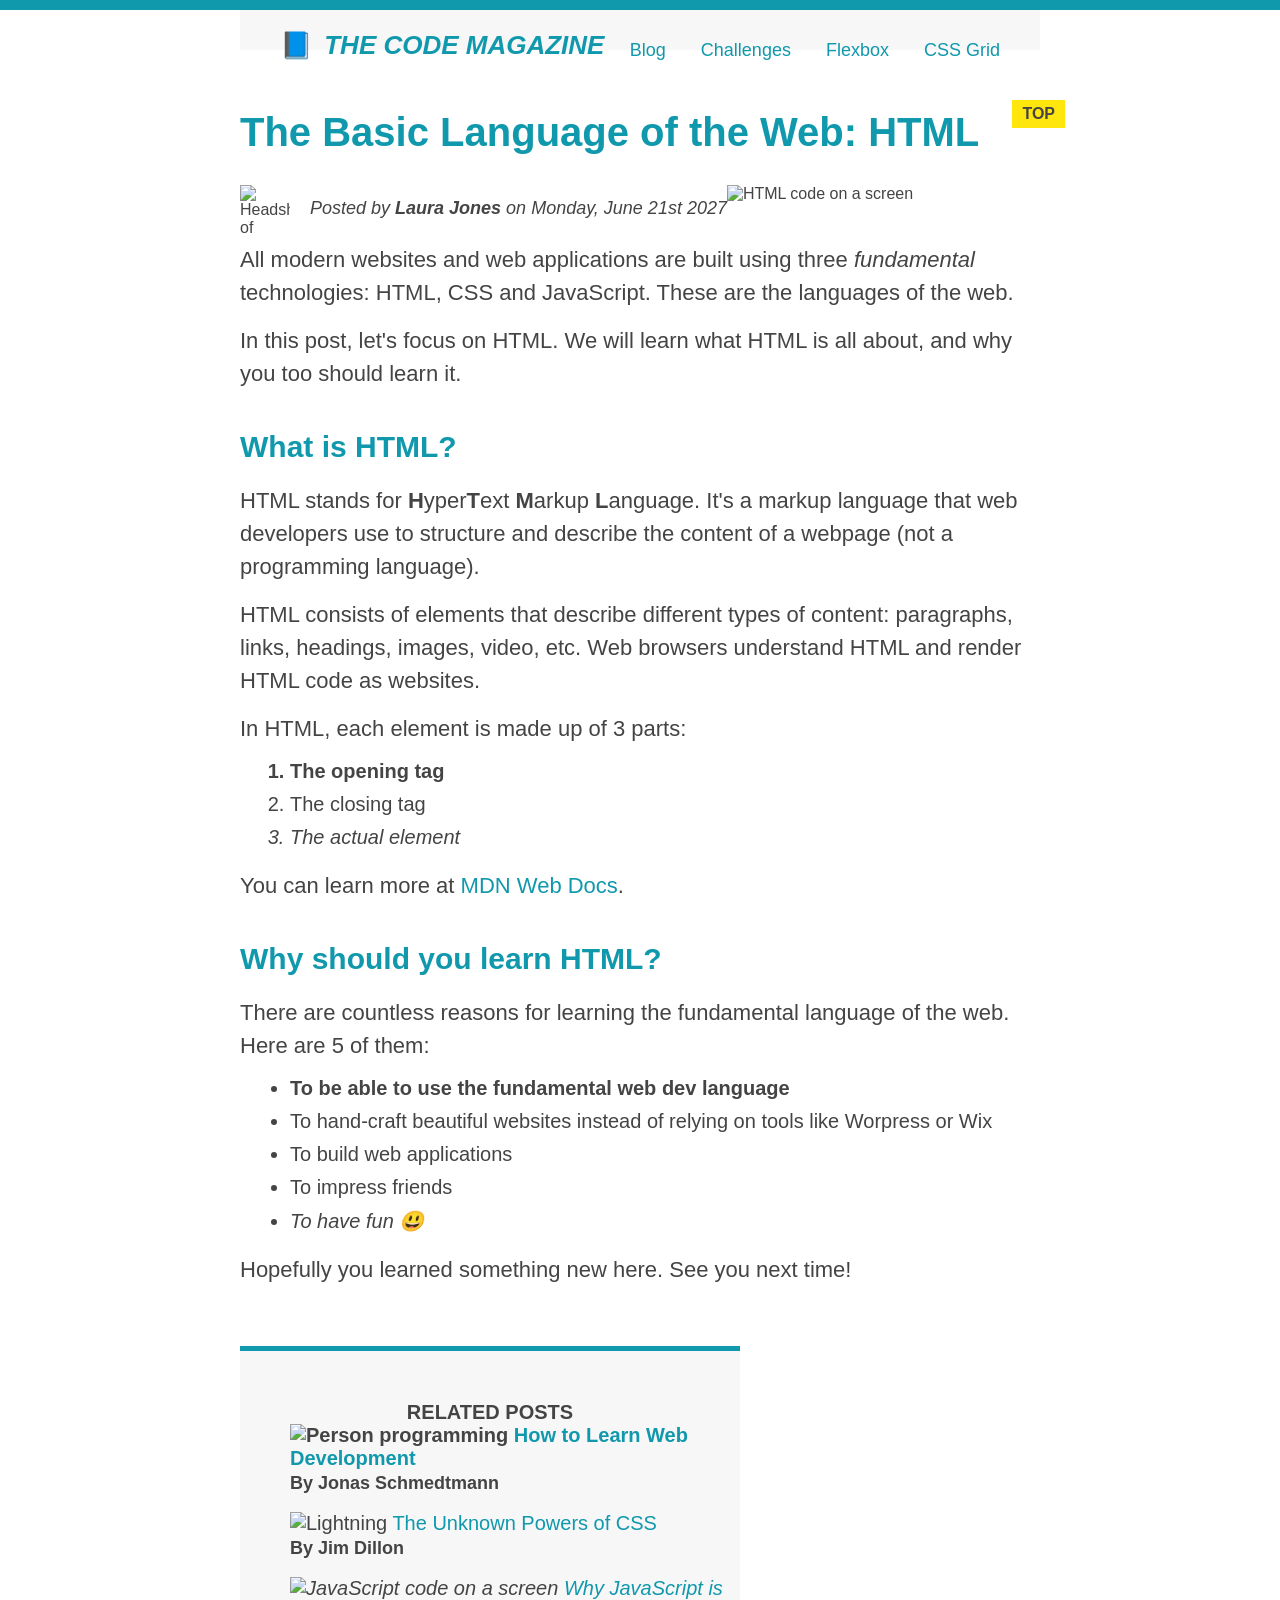
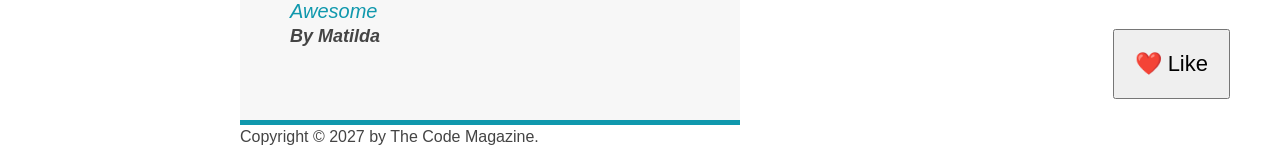
==== starter/04-CSS-Layouts/index.html @ a181211d "using floats" ====
<!DOCTYPE html>
<html lang="en">

<head>
  <meta charset="UTF-8" />
  <link href="style.css" rel="stylesheet" />

  <title>The Basic Language of the Web: HTML</title>
</head>

<body>
  <!--
    <h1>The Basic Language of the Web: HTML</h1>
    <h2>The Basic Language of the Web: HTML</h2>
    <h3>The Basic Language of the Web: HTML</h3>
    <h4>The Basic Language of the Web: HTML</h4>
    <h5>The Basic Language of the Web: HTML</h5>
    <h6>The Basic Language of the Web: HTML</h6>
    -->

  <div class="container">
    <header class="main-header">
      <h1>📘 The Code Magazine</h1>

      <nav>
        <!-- <strong>This is the navigation</strong> -->
        <a href="blog.html">Blog</a>
        <a href="#">Challenges</a>
        <a href="#">Flexbox</a>
        <a href="#">CSS Grid</a>
      </nav>
    </header>

    <article>
      <header class="post-header">
        <h2>The Basic Language of the Web: HTML</h2>

        <img src="img/laura-jones.jpg" alt="Headshot of Laura Jones" height="50" width="50" class="author-img" />

        <p id="author" class="author">
          Posted by <strong>Laura Jones</strong> on Monday, June 21st 2027
        </p>

        <img src="img/post-img.jpg" alt="HTML code on a screen" width="500" height="200" class="post-img" />
        <button>❤️ Like</button>
      </header>

      <p>
        All modern websites and web applications are built using three
        <em>fundamental</em>
        technologies: HTML, CSS and JavaScript. These are the languages of the
        web.
      </p>

      <p>
        In this post, let's focus on HTML. We will learn what HTML is all
        about, and why you too should learn it.
      </p>

      <h3>What is HTML?</h3>
      <p>
        HTML stands for <strong>H</strong>yper<strong>T</strong>ext
        <strong>M</strong>arkup <strong>L</strong>anguage. It's a markup
        language that web developers use to structure and describe the content
        of a webpage (not a programming language).
      </p>
      <p>
        HTML consists of elements that describe different types of content:
        paragraphs, links, headings, images, video, etc. Web browsers
        understand HTML and render HTML code as websites.
      </p>
      <p>In HTML, each element is made up of 3 parts:</p>

      <ol>
        <li class="first-li">The opening tag</li>
        <li>The closing tag</li>
        <li>The actual element</li>
      </ol>

      <p>
        You can learn more at
        <a href="https://developer.mozilla.org/en-US/docs/Web/HTML" target="_blank">MDN Web Docs</a>.
      </p>

      <h3>Why should you learn HTML?</h3>

      <p>
        There are countless reasons for learning the fundamental language of
        the web. Here are 5 of them:
      </p>

      <ul>
        <li class="first-li">
          To be able to use the fundamental web dev language
        </li>
        <li>
          To hand-craft beautiful websites instead of relying on tools like
          Worpress or Wix
        </li>
        <li>To build web applications</li>
        <li>To impress friends</li>
        <li>To have fun 😃</li>
      </ul>

      <p>Hopefully you learned something new here. See you next time!</p>
    </article>

    <aside>
      <h4>Related posts</h4>

      <ul class="related">
        <li>
          <img src="img/related-1.jpg" alt="Person programming" width="75" height="75" />
          <a href="#">How to Learn Web Development</a>
          <p class="related-author">By Jonas Schmedtmann</p>
        </li>
        <li>
          <img src="img/related-2.jpg" alt="Lightning" width="75" height="75" />
          <a href="#">The Unknown Powers of CSS</a>
          <p class="related-author">By Jim Dillon</p>
        </li>
        <li>
          <img src="img/related-3.jpg" alt="JavaScript code on a screen" width="75" height="75" />
          <a href="#">Why JavaScript is Awesome</a>
          <p class="related-author">By Matilda</p>
        </li>
      </ul>
    </aside>

    <footer>
      <p id="copyright" class="copyright text">
        Copyright &copy; 2027 by The Code Magazine.
      </p>
    </footer>
  </div>
</body>

</html>
---- starter/04-CSS-Layouts/style.css ----
* {
  /* border-top: 10px solid #1098ad; */
  margin: 0;
  padding: 0;
}

/* PAGE SECTIONS */
body {
  color: #444;
  font-family: sans-serif;

  border-top: 10px solid #1098ad;
  position: relative;
}

.container {
  width: 800px;
  /* margin-left: auto;
  margin-right: auto; */
  margin: 0 auto;
}

.main-header {
  background-color: #f7f7f7;
  /* padding: 20px;
  padding-left: 40px;
  padding-right: 40px; */
  padding: 20px 40px;
  margin-bottom: 60px;
  /* height: 80px; */
}

nav {
  font-size: 18px;
  /* text-align: center; */
}

article {
  margin-bottom: 60px;
}

.post-header {
  margin-bottom: 40px;
  /* position: relative; */
}

aside {
  background-color: #f7f7f7;
  border-top: 5px solid #1098ad;
  border-bottom: 5px solid #1098ad;
  /* padding-top: 50px;
  padding-bottom: 50px; */
  padding: 50px 0;
  width: 500px;
}

/* SMALLER ELEMENTS */
h1,
h2,
h3 {
  color: #1098ad;
}

h1 {
  font-size: 26px;
  text-transform: uppercase;
  font-style: italic;
}

h2 {
  font-size: 40px;
  margin-bottom: 30px;
}

h3 {
  font-size: 30px;
  margin-bottom: 20px;
  margin-top: 40px;
}

h4 {
  font-size: 20px;
  text-transform: uppercase;
  text-align: center;
}

p {
  font-size: 22px;
  line-height: 1.5;
  margin-bottom: 15px;
}

ul,
ol {
  margin-left: 50px;
  margin-bottom: 20px;
}

li {
  font-size: 20px;
  margin-bottom: 10px;
  /* display: inline; */
}

li:last-child {
  margin-bottom: 0;
}

/* footer p {
  font-size: 16px;
} */

/* article header p {
  font-style: italic;
} */

#author {
  font-style: italic;
  font-size: 18px;
}

#copyright {
  font-size: 16px;
}

.related-author {
  font-size: 18px;
  font-weight: bold;
}

/* ul {
  list-style: none;
} */

.related {
  list-style: none;
}

body {
  /* background-color: orangered; */
}

/* .first-li {
  font-weight: bold;
} */

li:first-child {
  font-weight: bold;
}

li:last-child {
  font-style: italic;
}

li:nth-child(even) {
  /* color: red; */
}

/* Misconception: this won't work! */
article p:first-child {
  color: red;
}

/* Styling links */
a:link {
  color: #1098ad;
  text-decoration: none;
}

a:visited {
  /* color: #777; */
  color: #1098ad;
}

a:hover {
  color: orangered;
  font-weight: bold;
  text-decoration: underline orangered;
}

a:active {
  background-color: black;
  font-style: italic;
}
/* LVHA */

.post-img {
  width: 100%;
  height: auto;
}

nav a:link {
  /* background-color: orangered;
  margin: 20px;
  padding: 20px;

  display: block; */

  margin-right: 30px;
  margin-top: 10px;
  display: inline-block;
}

nav a:link:last-child {
  margin-right: 0;
}

button {
  font-size: 22px;
  padding: 20px;
  cursor: pointer;

  position: absolute;
  /* top: 50px;
  left: 50px; */
  bottom: 50px;
  right: 50px;
}

h1::first-letter {
  font-style: normal;
  margin-right: 5px;
}

h3 + p::first-line {
  /* color: red; */
}

h2 {
  /* background-color: orange; */
  position: relative;
}

h2::before {
  content: "TOP";
  background-color: #ffe70e;
  color: #444;
  font-size: 16px;
  font-weight: bold;
  display: inline-block;
  padding: 5px 10px;
  position: absolute;
  top: -10px;
  right: -25px;
}

/* Resolving conflicts */
/* #copyright {
  color: red;
}

.copyright {
  color: blue;
}

.text {
  color: yellow;
}

footer p {
  color: green !important;
} */

/* nav a:link,
nav p {
  font-size: 18px;
} */


/* FLOATS */
.author-img {
  float: left;
}

.author {
  /* padding-left: 80px; */
  float: left;
  margin-top: 10px;
  margin-left: 20px;
}


h1 {
  float: left;
}

nav {
  float: right;
}
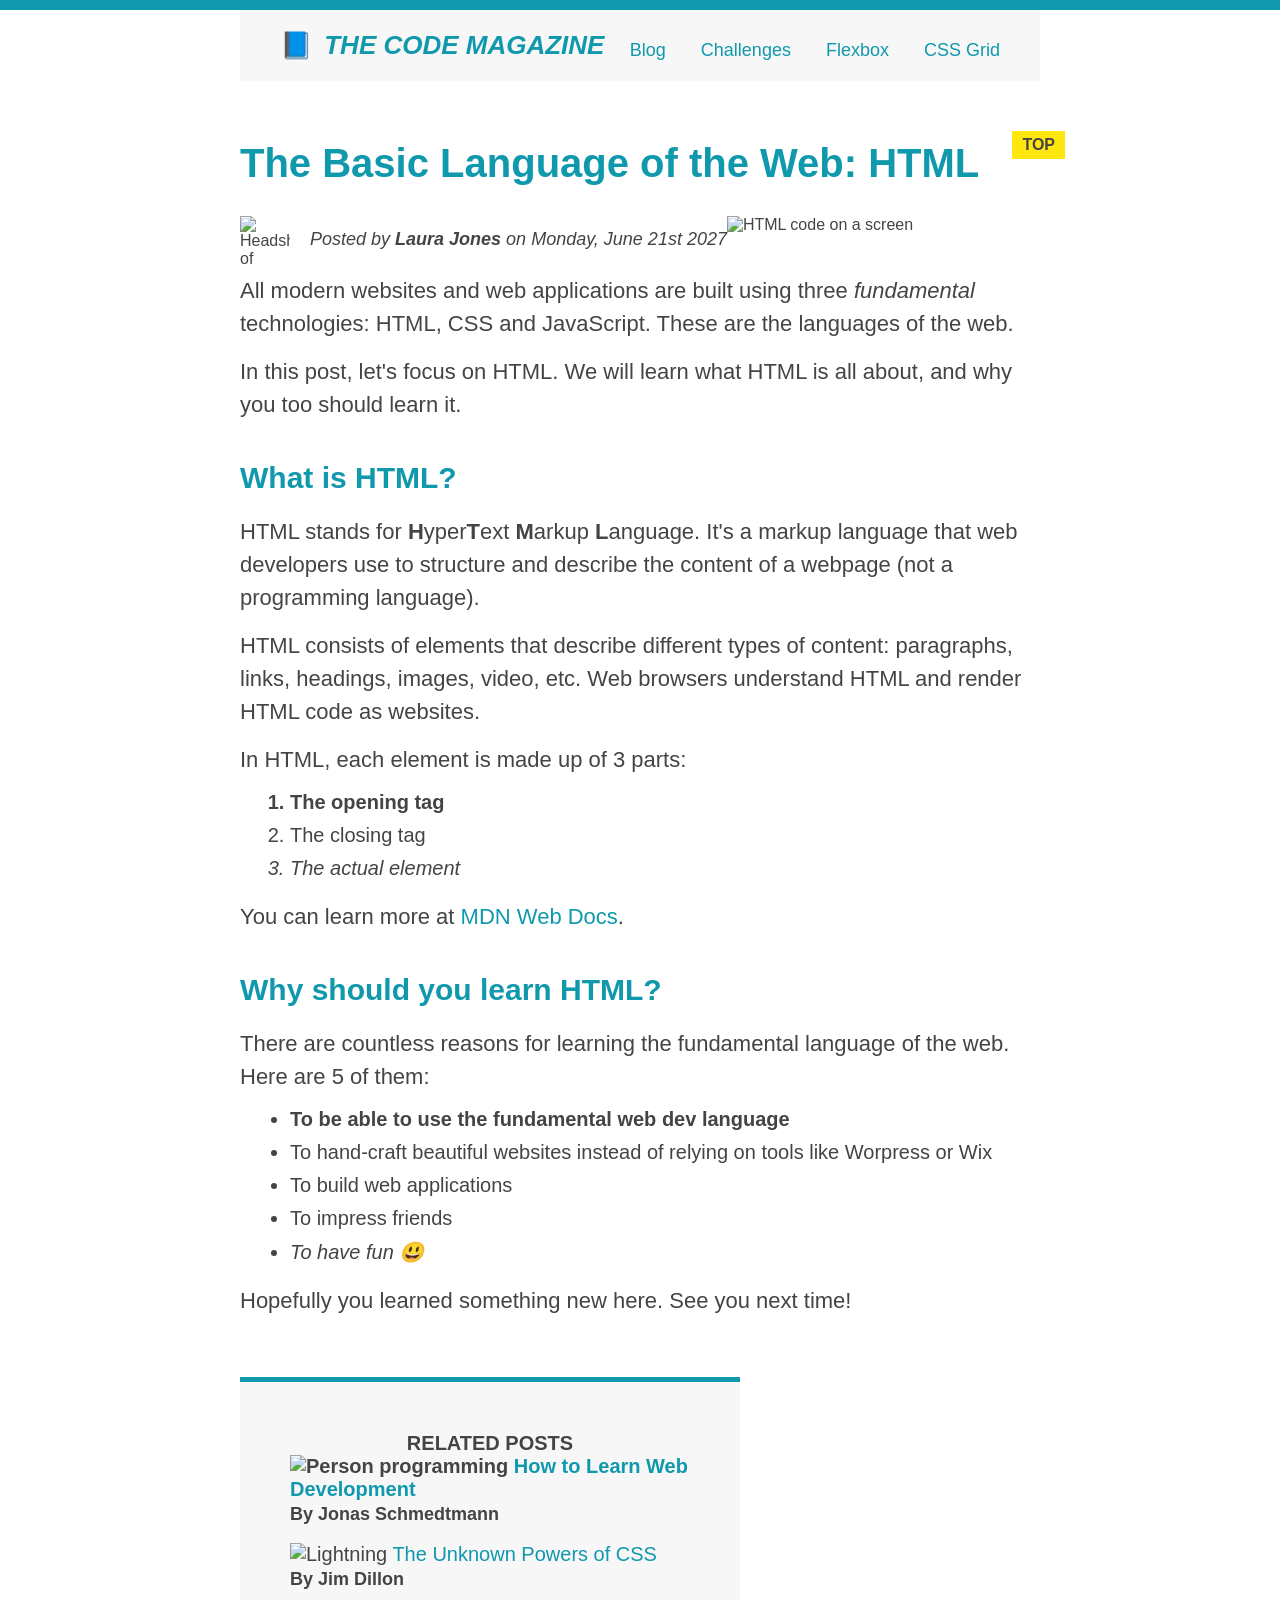
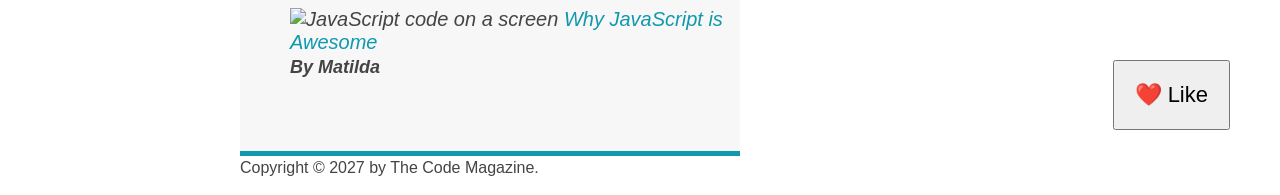
==== commit c58a8f82: "clear floats" ====
--- a/starter/04-CSS-Layouts/index.html
+++ b/starter/04-CSS-Layouts/index.html
@@ -19,7 +19,7 @@
     -->
 
   <div class="container">
-    <header class="main-header">
+    <header class="main-header clearfix">
       <h1>📘 The Code Magazine</h1>
 
       <nav>
@@ -29,6 +29,8 @@
         <a href="#">Flexbox</a>
         <a href="#">CSS Grid</a>
       </nav>
+
+      <!-- <div class="clear"></div> -->
     </header>
 
     <article>
--- a/starter/04-CSS-Layouts/style.css
+++ b/starter/04-CSS-Layouts/style.css
@@ -286,4 +286,14 @@
 
 nav {
   float: right;
+}
+
+.clear {
+  clear: both;
+}
+
+.clearfix::after {
+  clear: both;
+  content: '';
+  display: block;
 }
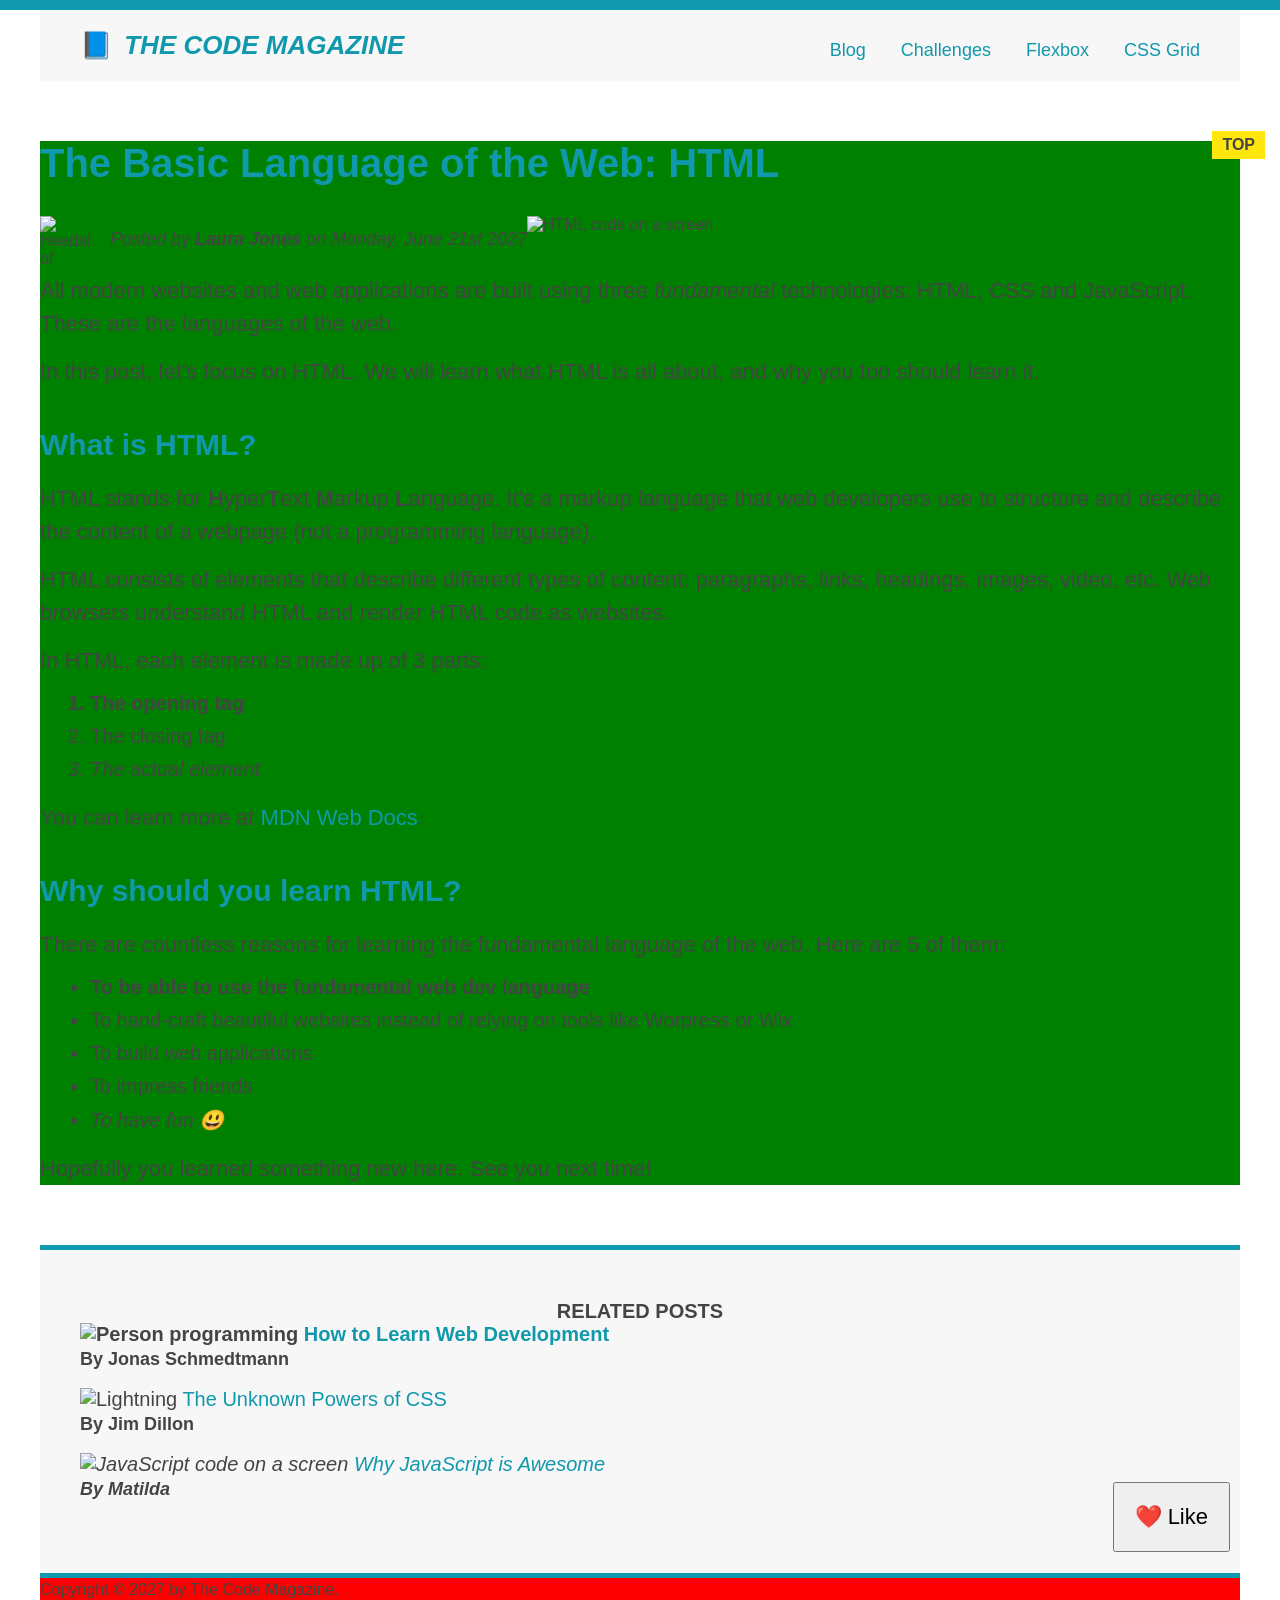
==== commit 3bf8b8dc: "introduction to flexbox" ====
--- a/starter/04-CSS-Layouts/index.html
+++ b/starter/04-CSS-Layouts/index.html
@@ -26,8 +26,8 @@
         <!-- <strong>This is the navigation</strong> -->
         <a href="blog.html">Blog</a>
         <a href="#">Challenges</a>
-        <a href="#">Flexbox</a>
-        <a href="#">CSS Grid</a>
+        <a href="flexbox.html">Flexbox</a>
+        <a href="css-grid.html">CSS Grid</a>
       </nav>
 
       <!-- <div class="clear"></div> -->
--- a/starter/04-CSS-Layouts/style.css
+++ b/starter/04-CSS-Layouts/style.css
@@ -2,6 +2,7 @@
   /* border-top: 10px solid #1098ad; */
   margin: 0;
   padding: 0;
+  box-sizing: border-box;
 }
 
 /* PAGE SECTIONS */
@@ -14,7 +15,7 @@
 }
 
 .container {
-  width: 800px;
+  width: 1200px;
   /* margin-left: auto;
   margin-right: auto; */
   margin: 0 auto;
@@ -37,6 +38,9 @@
 
 article {
   margin-bottom: 60px;
+  background-color: green;
+  /* width: 800px;
+  float: left; */
 }
 
 .post-header {
@@ -50,8 +54,13 @@
   border-bottom: 5px solid #1098ad;
   /* padding-top: 50px;
   padding-bottom: 50px; */
-  padding: 50px 0;
-  width: 500px;
+  padding: 50px 40px;
+  /* width: 300px; */
+}
+
+footer {
+  background-color: red;
+  clear: both;
 }
 
 /* SMALLER ELEMENTS */
@@ -134,6 +143,7 @@
 
 .related {
   list-style: none;
+  margin-left: 0;
 }
 
 body {
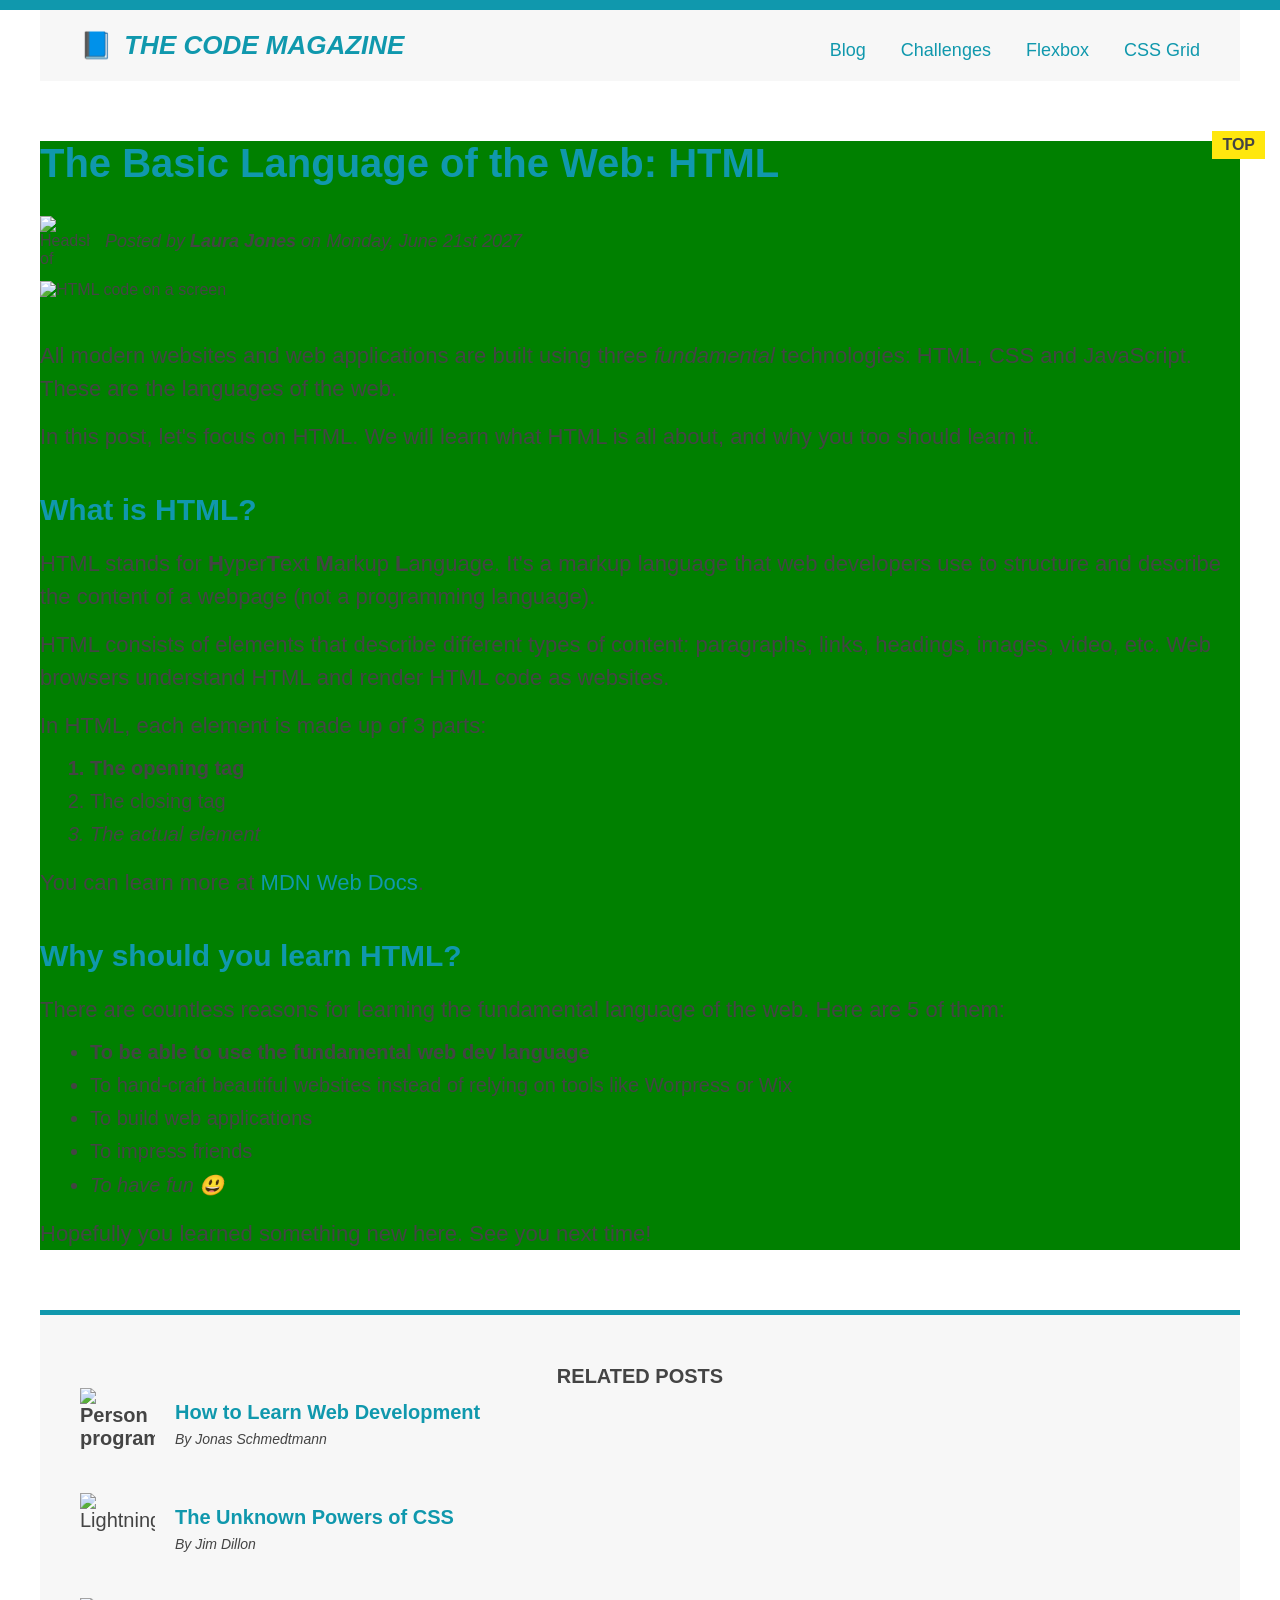
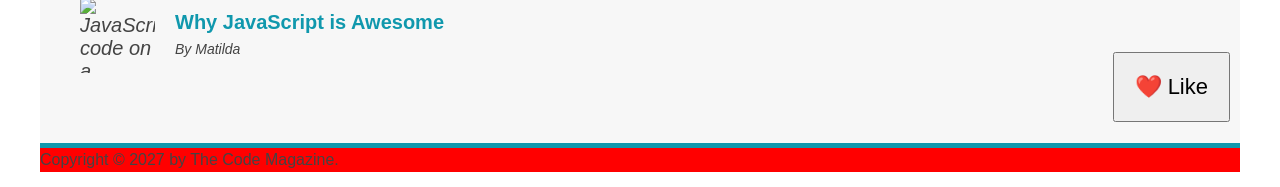
==== commit fe84a543: "adding flexbox" ====
--- a/starter/04-CSS-Layouts/index.html
+++ b/starter/04-CSS-Layouts/index.html
@@ -36,12 +36,13 @@
     <article>
       <header class="post-header">
         <h2>The Basic Language of the Web: HTML</h2>
+        <div class="author-box">
+          <img src="img/laura-jones.jpg" alt="Headshot of Laura Jones" height="50" width="50" class="author-img" />
 
-        <img src="img/laura-jones.jpg" alt="Headshot of Laura Jones" height="50" width="50" class="author-img" />
-
-        <p id="author" class="author">
-          Posted by <strong>Laura Jones</strong> on Monday, June 21st 2027
-        </p>
+          <p id="author" class="author">
+            Posted by <strong>Laura Jones</strong> on Monday, June 21st 2027
+          </p>
+        </div>
 
         <img src="img/post-img.jpg" alt="HTML code on a screen" width="500" height="200" class="post-img" />
         <button>❤️ Like</button>
@@ -111,20 +112,23 @@
       <h4>Related posts</h4>
 
       <ul class="related">
-        <li>
+        <li class="related-post">
           <img src="img/related-1.jpg" alt="Person programming" width="75" height="75" />
-          <a href="#">How to Learn Web Development</a>
-          <p class="related-author">By Jonas Schmedtmann</p>
+          <div><a href="#" class="related-link">How to Learn Web Development</a>
+            <p class="related-author">By Jonas Schmedtmann</p>
+          </div>
         </li>
-        <li>
+        <li class="related-post">
           <img src="img/related-2.jpg" alt="Lightning" width="75" height="75" />
-          <a href="#">The Unknown Powers of CSS</a>
-          <p class="related-author">By Jim Dillon</p>
+          <div><a href="#" class="related-link">The Unknown Powers of CSS</a>
+            <p class="related-author">By Jim Dillon</p>
+          </div>
         </li>
-        <li>
+        <li class="related-post">
           <img src="img/related-3.jpg" alt="JavaScript code on a screen" width="75" height="75" />
-          <a href="#">Why JavaScript is Awesome</a>
-          <p class="related-author">By Matilda</p>
+          <div><a href="#" class="related-link">Why JavaScript is Awesome</a>
+            <p class="related-author">By Matilda</p>
+          </div>
         </li>
       </ul>
     </aside>
--- a/starter/04-CSS-Layouts/style.css
+++ b/starter/04-CSS-Layouts/style.css
@@ -278,12 +278,11 @@
 
 
 /* FLOATS */
-.author-img {
+/* .author-img {
   float: left;
 }
 
 .author {
-  /* padding-left: 80px; */
   float: left;
   margin-top: 10px;
   margin-left: 20px;
@@ -306,4 +305,48 @@
   clear: both;
   content: '';
   display: block;
+} */
+
+/* END OF FLOATS */
+
+/* FLEXBOX */
+
+.main-header {
+  display: flex;
+  align-items: center;
+  justify-content: space-between;
+
+}
+
+.author-box {
+  display: flex;
+  align-items: center;
+  margin-bottom: 15px;
+}
+
+.author {
+  margin-bottom: 0;
+  margin-left: 15px;
+}
+
+.related-post {
+  display: flex;
+  align-items: center;
+  gap: 20px;
+  margin-bottom: 30px;
+}
+
+.related-link:link {
+  font-style: 17px;
+  font-weight: bold;
+  font-style: normal;
+  margin-bottom: 5px;
+  display: block;
+}
+
+.related-author {
+  margin-bottom: 0;
+  font-size: 14px;
+  font-weight: normal;
+  font-style: italic;
 }
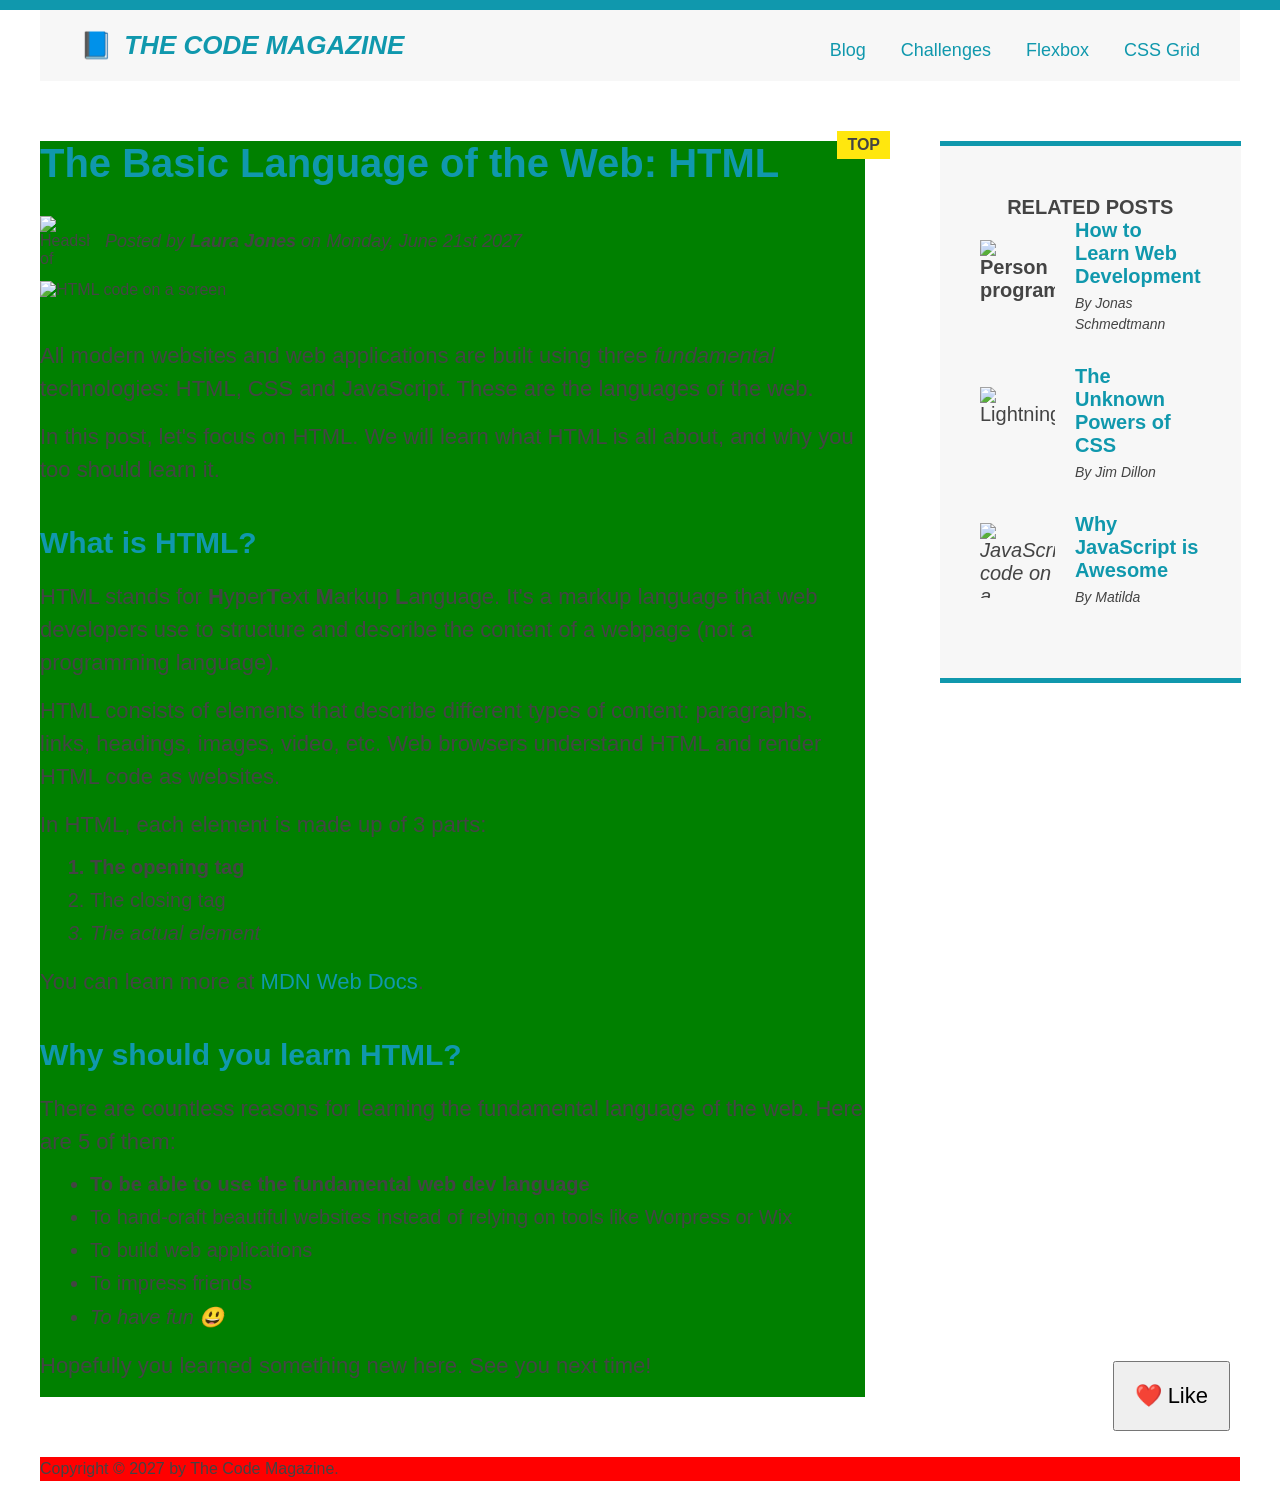
==== commit 1a25675f: "building simple flexbox" ====
--- a/starter/04-CSS-Layouts/index.html
+++ b/starter/04-CSS-Layouts/index.html
@@ -33,105 +33,107 @@
       <!-- <div class="clear"></div> -->
     </header>
 
-    <article>
-      <header class="post-header">
-        <h2>The Basic Language of the Web: HTML</h2>
-        <div class="author-box">
-          <img src="img/laura-jones.jpg" alt="Headshot of Laura Jones" height="50" width="50" class="author-img" />
+    <div class="row">
+      <article>
+        <header class="post-header">
+          <h2>The Basic Language of the Web: HTML</h2>
+          <div class="author-box">
+            <img src="img/laura-jones.jpg" alt="Headshot of Laura Jones" height="50" width="50" class="author-img" />
 
-          <p id="author" class="author">
-            Posted by <strong>Laura Jones</strong> on Monday, June 21st 2027
-          </p>
-        </div>
+            <p id="author" class="author">
+              Posted by <strong>Laura Jones</strong> on Monday, June 21st 2027
+            </p>
+          </div>
 
-        <img src="img/post-img.jpg" alt="HTML code on a screen" width="500" height="200" class="post-img" />
-        <button>❤️ Like</button>
-      </header>
+          <img src="img/post-img.jpg" alt="HTML code on a screen" width="500" height="200" class="post-img" />
+          <button>❤️ Like</button>
+        </header>
 
-      <p>
-        All modern websites and web applications are built using three
-        <em>fundamental</em>
-        technologies: HTML, CSS and JavaScript. These are the languages of the
-        web.
-      </p>
+        <p>
+          All modern websites and web applications are built using three
+          <em>fundamental</em>
+          technologies: HTML, CSS and JavaScript. These are the languages of the
+          web.
+        </p>
 
-      <p>
-        In this post, let's focus on HTML. We will learn what HTML is all
-        about, and why you too should learn it.
-      </p>
+        <p>
+          In this post, let's focus on HTML. We will learn what HTML is all
+          about, and why you too should learn it.
+        </p>
 
-      <h3>What is HTML?</h3>
-      <p>
-        HTML stands for <strong>H</strong>yper<strong>T</strong>ext
-        <strong>M</strong>arkup <strong>L</strong>anguage. It's a markup
-        language that web developers use to structure and describe the content
-        of a webpage (not a programming language).
-      </p>
-      <p>
-        HTML consists of elements that describe different types of content:
-        paragraphs, links, headings, images, video, etc. Web browsers
-        understand HTML and render HTML code as websites.
-      </p>
-      <p>In HTML, each element is made up of 3 parts:</p>
+        <h3>What is HTML?</h3>
+        <p>
+          HTML stands for <strong>H</strong>yper<strong>T</strong>ext
+          <strong>M</strong>arkup <strong>L</strong>anguage. It's a markup
+          language that web developers use to structure and describe the content
+          of a webpage (not a programming language).
+        </p>
+        <p>
+          HTML consists of elements that describe different types of content:
+          paragraphs, links, headings, images, video, etc. Web browsers
+          understand HTML and render HTML code as websites.
+        </p>
+        <p>In HTML, each element is made up of 3 parts:</p>
 
-      <ol>
-        <li class="first-li">The opening tag</li>
-        <li>The closing tag</li>
-        <li>The actual element</li>
-      </ol>
+        <ol>
+          <li class="first-li">The opening tag</li>
+          <li>The closing tag</li>
+          <li>The actual element</li>
+        </ol>
 
-      <p>
-        You can learn more at
-        <a href="https://developer.mozilla.org/en-US/docs/Web/HTML" target="_blank">MDN Web Docs</a>.
-      </p>
+        <p>
+          You can learn more at
+          <a href="https://developer.mozilla.org/en-US/docs/Web/HTML" target="_blank">MDN Web Docs</a>.
+        </p>
 
-      <h3>Why should you learn HTML?</h3>
+        <h3>Why should you learn HTML?</h3>
 
-      <p>
-        There are countless reasons for learning the fundamental language of
-        the web. Here are 5 of them:
-      </p>
+        <p>
+          There are countless reasons for learning the fundamental language of
+          the web. Here are 5 of them:
+        </p>
 
-      <ul>
-        <li class="first-li">
-          To be able to use the fundamental web dev language
-        </li>
-        <li>
-          To hand-craft beautiful websites instead of relying on tools like
-          Worpress or Wix
-        </li>
-        <li>To build web applications</li>
-        <li>To impress friends</li>
-        <li>To have fun 😃</li>
-      </ul>
+        <ul>
+          <li class="first-li">
+            To be able to use the fundamental web dev language
+          </li>
+          <li>
+            To hand-craft beautiful websites instead of relying on tools like
+            Worpress or Wix
+          </li>
+          <li>To build web applications</li>
+          <li>To impress friends</li>
+          <li>To have fun 😃</li>
+        </ul>
 
-      <p>Hopefully you learned something new here. See you next time!</p>
-    </article>
+        <p>Hopefully you learned something new here. See you next time!</p>
+      </article>
 
-    <aside>
-      <h4>Related posts</h4>
+      <aside>
+        <h4>Related posts</h4>
 
-      <ul class="related">
-        <li class="related-post">
-          <img src="img/related-1.jpg" alt="Person programming" width="75" height="75" />
-          <div><a href="#" class="related-link">How to Learn Web Development</a>
-            <p class="related-author">By Jonas Schmedtmann</p>
-          </div>
-        </li>
-        <li class="related-post">
-          <img src="img/related-2.jpg" alt="Lightning" width="75" height="75" />
-          <div><a href="#" class="related-link">The Unknown Powers of CSS</a>
-            <p class="related-author">By Jim Dillon</p>
-          </div>
-        </li>
-        <li class="related-post">
-          <img src="img/related-3.jpg" alt="JavaScript code on a screen" width="75" height="75" />
-          <div><a href="#" class="related-link">Why JavaScript is Awesome</a>
-            <p class="related-author">By Matilda</p>
-          </div>
-        </li>
-      </ul>
-    </aside>
+        <ul class="related">
+          <li class="related-post">
+            <img src="img/related-1.jpg" alt="Person programming" width="75" height="75" />
+            <div><a href="#" class="related-link">How to Learn Web Development</a>
+              <p class="related-author">By Jonas Schmedtmann</p>
+            </div>
+          </li>
+          <li class="related-post">
+            <img src="img/related-2.jpg" alt="Lightning" width="75" height="75" />
+            <div><a href="#" class="related-link">The Unknown Powers of CSS</a>
+              <p class="related-author">By Jim Dillon</p>
+            </div>
+          </li>
+          <li class="related-post">
+            <img src="img/related-3.jpg" alt="JavaScript code on a screen" width="75" height="75" />
+            <div><a href="#" class="related-link">Why JavaScript is Awesome</a>
+              <p class="related-author">By Matilda</p>
+            </div>
+          </li>
+        </ul>
+      </aside>
+    </div>
 
     <footer>
       <p id="copyright" class="copyright text">
--- a/starter/04-CSS-Layouts/style.css
+++ b/starter/04-CSS-Layouts/style.css
@@ -349,4 +349,20 @@
   font-size: 14px;
   font-weight: normal;
   font-style: italic;
+}
+
+.row {
+  display: flex;
+  gap: 75px;
+  align-items: flex-start;
+}
+
+article {
+
+  flex: 0 0 825px;
+
+}
+
+aside {
+  flex: 0 0 300px;
 }
